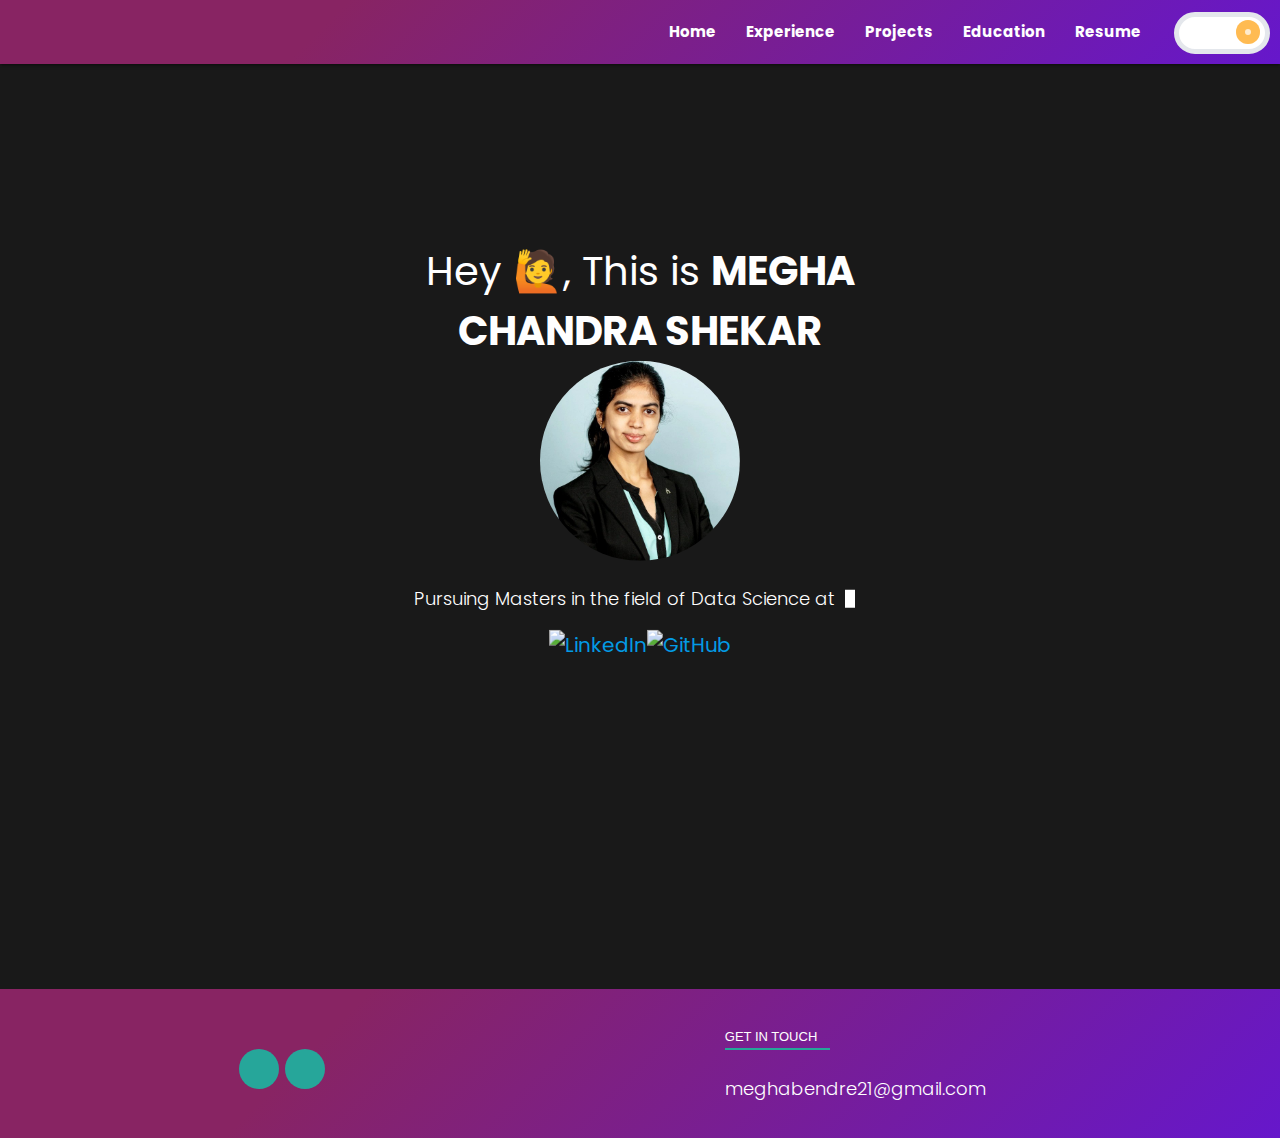
==== index.html @ 1e000dd3 "Update index.html" ====
<!DOCTYPE html>
<html lang="en" data-theme="dark">

<head>
    <title>MEGHA CHANDRA SHEKAR | Home</title>
    <meta charset="UTF-8">
    <meta name="viewport" content="width=device-width, initial-scale=1.0">
    <meta name="keywords"
        content="free portfolio template,portfolio template, portfolio website template, open source, open sourcing, contributing to open source" />
    <meta name="description"
        content="MEGHA CHANDRA SHEKAR  - Portfolio"/>
    <!-- Robot.txt -->
    <meta name="robots" content="index,follow" />
    <meta name="Googlebot" content="index,follow" />
    <meta name="AdsBot-Google" content="index,follow" />

    <meta property="og:site_name" content="https://megha6319.github.io/">
    <meta property="og:title" content="MEGHA C| Home">
    <meta property="og:description"
        content="MEGHA CHANDRA SHEKAR  - Portfolio">
    <meta property="og:type" content="website">
    <meta property="og:url" content="https://megha6319.github.io/">
    <meta name="twitter:card" content="summary">
    <meta name="twitter:site" content="https://megha6319.github.io/">

    <meta name="application-name" content="MEGHA CHANDRA SHEKAR  | Home" />
    <meta name="apple-mobile-web-app-title" content="MEGHA CHANDRA SHEKAR  | Home" />
    <meta name="summary"
        content="An open source project aimed at providing free and beautiful templates to everyone for building their portfolio websites and showcase their work to the world." />
    <!--For Dark/Light mode Toggle-->
    <script src="https://code.iconify.design/1/1.0.4/iconify.min.js"></script>
    <!--Import Google Icon Font-->
    <link href="https://fonts.googleapis.com/icon?family=Material+Icons" rel="stylesheet">
    <link rel="stylesheet" href="https://maxcdn.bootstrapcdn.com/bootstrap/4.5.0/css/bootstrap.min.css" />
    <!--Import materialize.css-->
    <link type="text/css" rel="stylesheet" href="assets/css/materialize.min.css" media="screen,projection" />
    <link href="https://fonts.googleapis.com/css2?family=Poppins:wght@200;300&display=swap" rel="stylesheet">
    <script src='https://kit.fontawesome.com/a076d05399.js'></script>
    <link rel="stylesheet" href="assets/css/style.css">
    <link rel="stylesheet" href="assets/css/home.css">
    <link rel="icon" href="https://encrypted-tbn0.gstatic.com/images?q=tbn:ANd9GcT9H7Ee6fk_NLrh555tBV9l4COmDT1mSV3ULQ&usqp=CAU" type="image/png"> <!--Favicon-->
</head>

<body>

    <!--Dynamic Nav Bar-->

    <!-- button for the top -->
    <!-- <button onclick="topFunction()" id="myBtn" title="Go to top">
        <svg width="1em" height="1em" viewBox="0 0 16 16" class="bi bi-caret-up-fill" fill="currentColor" xmlns="http://www.w3.org/2000/svg">
        <path d="M7.247 4.86l-4.796 5.481c-.566.647-.106 1.659.753 1.659h9.592a1 1 0 0 0 .753-1.659l-4.796-5.48a1 1 0 0 0-1.506 0z"/>
      </svg>
    </button> -->


    <!--Parallax effect-->
    <div class="parallax-container" id="home">
      <div class="parallax">
            <section class="center">
                <div id="particles-js"></div>
            </section>
      </div>
    </div>

    <!--About ME Section-->

    <!-- <div class="section bg-white">
      <section id="about">
            <h1 class="h1 ml-5 mb-5 text-center black-text"> About ME
            <hr class="bg-white">
            </h1>
			<div class="row">
                <div class="col-sm-3 ml-5">
                    <img src="assets/images/profile1.svg" alt="what am I upto" class="img-fluid bg-transparent">
                </div>
                <div class="col-sm-2">
                    <div class="text-center white-text"><i class="fa fa-4x fa-user-friends"></i></div>
                    <h5 class="mt-3 text-center font-weight-bold white-text">Mentoring</h5>
                    <p class="text-center white-text">Lorem ipsum dolor sit amet, consectetur adipiscing elit. Pellentesque et lectus urna. Quisque ligula sapien, mollis non dapibus at, facilisis eget urna. Praesent volutpat condimentum ante vitae convallis. </p>
                </div>
                <div class="col-sm-4">
                    <div class="text-center black-text"><i class="fa fa-4x fa-search"></i></div>
                    <h5 class="mt-3 text-center font-weight-bold black-text">Academic Reasearch</h5>
                    <p class="text-center black-text">Lorem ipsum dolor sit amet, consectetur adipiscing elit. Pellentesque et lectus urna. Quisque ligula sapien, mollis non dapibus at, facilisis eget urna. Praesent volutpat condimentum ante vitae convallis. </p>
                </div>
                <div class="col-sm-4">
                    <div class="text-center black-text"><i class="fa fa-4x fa-laptop"></i></div>
                    <h5 class="mt-3 text-center font-weight-bold black-text">Building Softwares</h5>
                    <p class="text-center black-text">Lorem ipsum dolor sit amet, consectetur adipiscing elit. Pellentesque et lectus urna. Quisque ligula sapien, mollis non dapibus at, facilisis eget urna. Praesent volutpat condimentum ante vitae convallis. </p>
                </div>
                <div class="col-sm-2">
                    <div class="text-center white-text"><i class="fa fa-4x fa-code-branch"></i></div>
                    <h5 class="mt-3 text-center font-weight-bold white-text">Open Source Developer</h5>
                    <p class="text-center white-text"> </p>
                </div>
            </div>
    </section>
    </div> -->
    <div class="text center col-sm-6">Hey 🙋,  This is  <span>MEGHA CHANDRA SHEKAR </span>
        <div class="center">
            <div>
                <img src="assets/images/megha.jpg" alt="" class="rounded-circle" height="200" width="200">
            </div>
                <p>Pursuing Masters in the field of Data Science at  &nbsp;
                <h1 class="animated-text"
                    data-words="RMIT University"></h1>
                </p>
               <div class="social-icons">
    <a href="https://www.linkedin.com/in/meghac-4b297416b/" target="_blank">
        <img src="https://external-content.duckduckgo.com/iu/?u=http%3A%2F%2F1000logos.net%2Fwp-content%2Fuploads%2F2017%2F03%2FColor-of-the-LinkedIn-Logo.jpg&f=1&nofb=1&ipt=87d910146bfaa2b2244db77374cdc8a18d559692707158a3546f0a351073f81a&ipo=images" alt="LinkedIn" style="width: 32px; height: 32px;">
    </a>

    <a href="https://github.com/megha6319" target="_blank">
        <img src="https://external-content.duckduckgo.com/iu/?u=https%3A%2F%2Fwww.kindpng.com%2Fpicc%2Fm%2F128-1280192_github-logo-png-github-png-transparent-png.png&f=1&nofb=1&ipt=a2d94e338d5810def10844dbecbb0186e876a6d26529e7d322704dccebb4da9d&ipo=images" alt="GitHub" style="width: 32px; height: 32px;">
    </a>
</div>


                </div>
            </div>
        </div>
    </div>


    <!-- Dynamic footer section -->
    <script src="https://code.jquery.com/jquery-3.5.1.min.js"
        integrity="sha256-9/aliU8dGd2tb6OSsuzixeV4y/faTqgFtohetphbbj0=" crossorigin="anonymous"></script>

    <!-- Google Analytics -->
    <script async src="https://www.googletagmanager.com/gtag/js?id=UA-167979537-2"></script>
    <!-- Fetching our Google Tag Manager -->

    <!--JavaScript at end of body for optimized loading-->
    <script src="assets/js/main.js"></script>
    <script type="text/javascript" src="assets/js/materialize.min.js"></script>
    <script src='https://cdnjs.cloudflare.com/ajax/libs/particles.js/2.0.0/particles.min.js'></script>
    <script src="assets/js/particle.js"></script>

</body>
</html>
---- assets/css/style.css ----
/*CSS variable declaration for light/dark mode*/
html[data-theme = 'light']
{
	--bg-mybtn: red;
	--bg-nav: #000000;
  --bg-nav-img: #000000;
  --bg: #ffffff;
  --text: #191919;
  --text-color: #6C757D;
}

html[data-theme = 'dark']
{
	--bg-mybtn: rgb(230, 109, 129);
	--bg-nav: #6617cb;
  --bg-nav-img: linear-gradient(315deg, #6617cb 0%, #882463 74%);
  --bg: #191919;
  --text: #ffffff;
  --text-color: #fff;
  --bg-txt-img: linear-gradient(315deg, #d5adc8 0%, #ff8489 74%);
  --txt-fill: transparent;
}

body {
  height: 100vh;
  margin: 0;
  overflow-x: hidden;
  color: var(--text);
  font-family: "Poppins", sans-serif;
  background-color: var(--bg);
}

/* Top button */

/* smooth scrolling to top */
html {
  scroll-behavior: smooth;
}

/*starting part of every page*/

.main-heading{
  font-size: 4em;
  font-weight: bolder;
  background: var(--bg-txt-img);
  -webkit-background-clip: text;
  -webkit-text-fill-color: var(--txt-fill);
  padding-bottom: 0.1em;
}

.pre-heading{
  font-size: 1.1em;
  letter-spacing: 2px;
  line-height: normal;
  color: var(--text-color);
}

/*SCROLL TO TOP BUTTON dark/light mode*/
#myBtn {
	display: none;
	position: fixed;
	bottom: 40px;
	right: 30px;
	z-index: 99;
  background-color:#26a69a;
  height: 50px;
  width: 50px;
  cursor: pointer;
  overflow: hidden;
	opacity: 0.7;
}

.left-arm {
  position: absolute;
  z-index: 1;
  top: 21px;
  left: 8.5px;
  width: 20px;
  display: block;
  transform: rotate(-45deg);
}
.left-arm:after {
  content: "";
  background-color: #fff;
  height: 4px;
  display: block;
  transition: all 0.5s;
  transform-origin: right center;
}

.right-arm {
  position: absolute;
  z-index: 1;
  top: 21px;
  left: 20.5px;
  width: 20px;
  display: block;
  transform: rotate(45deg);
}
.right-arm:after {
  content: "";
  background-color: #fff;
  height: 4px;
  display: block;
  transition: all 0.5s;
  transform-origin: left center;
}

/*for animation*/
.arrow-slide {
  left: 0;
  top: -100%;
  width: 100%;
  height: 100%;
  background: #ffffffd1;
  position: absolute;
  display: block;
  z-index: 0;
}

/*slide animations on hover state*/
#myBtn:hover {
	opacity: 1;
}
#myBtn:hover  .left-arm:after {
  transform: rotate(-13deg);
}
#myBtn:hover  .right-arm:after {
  transform: rotate(13deg);
}
#myBtn:hover  .arrow-slide {
  transition: all .4s ease-in-out;
  transform: translateY(200%);
}

/* NAVBAR*/

.nav-wrapper a:hover,
.sidenav a:hover {
  text-decoration: none;
}

.nav-wrapper{
  margin-left: 10px;
  margin-right: 10px;
}

  /*Navbar dark mode(research page)*/

  .black{
	background-color: var(--bg-nav);
  background-image: var(--bg-nav-img);
  }

.nav-wrapper a {
  font-weight: bold;
}

.sidenav-trigger {
  margin-left: 0px !important;
}

.brand-logo img {
  width: 200px;
}

h1,
p {
  display: inline-block;
  line-height: 1;
  font-family: "Poppins", sans-serif;
  margin: 20px 0;
  font-weight: 300;
  font-size: 18px;
}

/*toggle for light/dark mode*/

.toggle-checkbox {
  position: absolute;
  opacity: 0;
  cursor: pointer;
  height: 0;
  width: 0;
}

.side-toggle{
    height: 2em;
    width: 5em;
}

.toggle-slot {
  position: relative;
  height: 3.5em;
  width: 8em;
  border: 5px solid #e4e7ec;
  border-radius: 10em;
  background-color: white;
  transition: background-color 250ms;
  margin-top: 1em;
  margin-left: 1.5em;
}

.toggle-checkbox:checked ~ .toggle-slot{
  background-color: #374151;
}

.toggle-button {
  transform: translate(11.75em, 1.75em);
  position: absolute;
  height: 2em;
  width: 2em;
  border-radius: 50%;
  background-color: #ffeccf;
  box-shadow: inset 0px 0px 0px 0.75em #ffbb52;
  transition: background-color 250ms, border-color 250ms, transform 500ms cubic-bezier(.26,2,.46,.71);
  margin-top: -1.5em;
  margin-left: -7em;
}

.toggle-checkbox:checked ~ .toggle-slot .toggle-button {
  background-color: #485367;
  box-shadow: inset 0px 0px 0px 0.75em white;
  transform: translate(7.5em, 1.75em);
}

.sun-icon {
  position: absolute;
  height: 2em;
  width: 2em;
  color: #ffbb52;
  margin-top: -1.2em;
  margin-left: -2em;
}

.sun-icon-wrapper {
  position: absolute;
  height: 3em;
  width: 3em;
  opacity: 1;
  transform: translate(2em, 2em) rotate(15deg);
  transform-origin: 50% 50%;
  transition: opacity 150ms, transform 500ms cubic-bezier(.26,2,.46,.71);
}

.toggle-checkbox:checked ~ .toggle-slot .sun-icon-wrapper{
  opacity: 0;
  transform: translate(3em, 2em) rotate(0deg);
}

.moon-icon {
  position: absolute;
  height: 2em;
  width: 2em;
  color: white;
  margin-top: -3.5em;
  margin-left: -6.5em;
}

.moon-icon-wrapper {
  position: absolute;
  height: 3em;
  width: 3em;
  opacity: 0;
  transform: translate(11em, 2em) rotate(0deg);
  transform-origin: 50% 50%;
  transition: opacity 150ms, transform 500ms cubic-bezier(.26,2.5,.46,.71);
}

.toggle-checkbox:checked ~ .toggle-slot .moon-icon-wrapper{
  opacity: 1;
  transform: translate(12em, 2em) rotate(-15deg);
}

/*Transition for Toggle*/

html.transition,
html.transition *,
html.transition *:before,
html.transition *:after {
  transition: all 750ms !important;
  transition-delay: 0 !important;
}

/*Footer*/

.webintern-footer {
  background-color: var(--bg-nav);
  background-image: var(--bg-nav-img);
  padding: 20px;
}
.row{

  clear: both;
  margin: 0 auto;
  padding:0 auto;
  bottom: 0px;
  clear: both !important;

}

.webintern-footer-inner {
  padding-top: 0px;
  padding-bottom: 0px;
}

.webintern-footer-logo {
  display: inline-block;
}

.webintern-footer .webintern-footer-inner .simple-text p {
  color: #fff;
  margin-top: 0px;
  margin-bottom: 0px;
}

.simple-text p {
  font-size: 15px;
  color: #42435d;
  font-family: "Open Sans", sans-serif;
  font-weight: 300;
  line-height: 20px;
  margin-bottom: 0;
}

@media (min-width: 40rem) {
  .simple-text p {
    font-size: 20px;
  }
}

.footer-2 {
  float: right;
  margin-right: 0px;
}
.webintern_footer_title {
  margin-top: 0px;
  margin-bottom: 0px;
}
.webintern_footer_title small {
  font-family: "Work Sans", sans-serif;
  color: #fff;
  font-weight: 500;
  font-size: 10px;
  text-transform: uppercase;
}
.webintern_footer_title:after {
  content: "";
  display: block;
  width: 6rem;
  height: 2px;
  background: #26a69a;
  margin-top: 4px;
}

.contact-form #exampleInputEmail1 {
  background-color: #fff;
  padding: 0.375rem 0.75rem;
  height: 2rem;
  width: 93%;
  font-size: 15px;
  border-radius: 2px;
  margin-bottom: 0px;
}

.form-control:focus {
  box-shadow: none;
  border-bottom: 1px solid #26a69a;
}
.form-group {
  padding-left: 0px;
  padding-right: 0px;
}

.webintern-footer .webintern-footer-inner .simple-text p {
  color: #fff;
  margin-top: 10px;
  margin-bottom: 10px;
  display: block;
}

.simple-text p {
  font-size: 15px;
  color: #42435d;
  font-family: "Open Sans", sans-serif;
  font-weight: 400;
  line-height: 26px;
  margin-bottom: 0;
}

.footer-2 {
  float: right;
  margin-right: 0px;
}
.webintern_footer_title {
  margin-top: 0px;
  margin-bottom: 10px;
}
.webintern_footer_title small {
  font-family: "Work Sans", sans-serif;
  color: #fff;
  font-weight: 100;
  font-size: 13px;
  text-transform: uppercase;
}
.webintern_footer_title:after {
  content: "";
  display: block;
  width: 7rem;
  height: 2px;
  background: #26a69a;
  margin-top: 2px;
}

.contact-form #exampleInputEmail1 {
  background-color: #fff;
  padding: 0.375rem 0.75rem;
  height: 2rem;
  width: 93%;
  font-size: 15px;
  border-radius: 2px;
}
/*.tt-copy {
  font-size: 0px;
  line-height: 0px;
  color: #fff;
  padding: 0px 0;
  font-family: "Open Sans", sans-serif;
}*/

/*Responsive*/

@media (min-width: 40rem) {
  .simple-text p {
    font-size: 15px;
    text-align: center;
  }

  .webintern-footer .webintern-footer-inner .simple-text p {
    width: 220px;
  }
}

.send-btn {
  padding-top: 5px 3px 5px 3px;
  font-size: 10px;
  transition-property: font-size;
  transition: all 0.5s ease;
  outline: none;
}
.send-btn:hover {
  background-color: #0dfde5;
  font-size: 13px;
}

.btn:focus,
.btn:active {
  outline: none !important;
  box-shadow: none;
  background-color: #26a69a;
  color: #fff;
}

.form-group:focus {
  border: 2px solid black;
}

.text-animation {
  animation: text 3s 1;
}

@keyframes text {
  0% {
    letter-spacing: 0px;
  }
  50% {
    letter-spacing: 20px;
  }
  100% {
    letter-spacing: 2px;
  }
}

/*social icons footer*/

:root {
  --link-size: 64px;
  --trans-props: all 0.3s ease;
  --link-size-footer-b: 40px;
  --link-size-footer-s: 30px;
}

.social-icons-footer {
  font-size: 20px;
  align-items: center;
  justify-content: center;
  flex-flow: row wrap;
  display: block;
}

.social-icon-footer {
  display: flex;
  position: relative;
  overflow: hidden;
  width: var(--link-size-footer-s);
  height: var(--link-size-footer-s);
  margin: 3px;
  background-color: #26a69a;
  border-radius: 50%;
  text-decoration: none;
  float: left;
  transition: background-color 0.3s, var(--trans-props);
}

.social-icon-footer:hover{
  background-color: #0dfde5;
  transform: translateY(-4px);
}

.social-icon-footer i {
  margin: auto;
  font-size: 15px;
  color: #fff;
}

.social-icon-footer:hover i {
  color: #000000;
}

/*Responsive*/

@media (min-width: 60rem) {
  .social-icons-footer {
    width: 280px;
    text-align: center;
  }

  .social-icon-footer {
    width: var(--link-size-footer-b);
    height: var(--link-size-footer-b);
  }

  .social-icon-footer i {
    font-size: 20px;
  }
}

/*Animations*/

.social-icon-footer:hover {
  transform: translateY(-4px);
}

.social-icon:hover:after {
  transform: translate(0) scale(1.2);
}
---- assets/css/home.css ----
/*Declaration of CSS variables for light/dark theme*/

html[data-theme="light"] {
  --bg-icon: white;
  --col-icon: #000;
  --shadow-col: rgba(0, 0, 0, 0.18);
}

html[data-theme="dark"] {
  --bg-icon: #191919;
  --col-icon: white;
  --twitter: 0 0 5px #fff, 0 0 10px #fff, 0 0 15px #1da1f2, 0 0 20px #1da1f2, 0 0 25px #1da1f2, 0 0 30px #1da1f2, 0 0 35px #1da1f2;
  --github: 0 0 5px #fff, 0 0 10px #fff, 0 0 15px #434547, 0 0 20px #434547, 0 0 25px #434547, 0 0 30px #434547, 0 0 35px #434547;
  --linkedin: 0 0 5px #fff, 0 0 10px #fff, 0 0 15px #0e76a8, 0 0 20px #0e76a8, 0 0 25px #0e76a8, 0 0 30px #0e76a8, 0 0 35px #0e76a8;
  --kaggle: 0 0 5px #fff, 0 0 10px #fff, 0 0 15px #41aff3, 0 0 20px #41aff3, 0 0 25px #41aff3, 0 0 30px #41aff3, 0 0 35px #41aff3;
  --dribble: 0 0 5px #fff, 0 0 10px #fff, 0 0 15px #ea4c89, 0 0 20px #ea4c89, 0 0 25px #ea4c89, 0 0 30px #ea4c89, 0 0 35px #ea4c89;
  --medium: 0 0 5px #fff, 0 0 10px #fff, 0 0 15px #00ab6c, 0 0 20px #00ab6c, 0 0 25px #00ab6c, 0 0 30px #00ab6c, 0 0 35px #00ab6c;
  --shadow-col: #15f4ee;
}

/* Particle effect*/

#home,
#particles-js {
  position: relative;
  height: 100vh;
  width: 100%;
}
.section {
  background-color: rgb(63, 25, 170);
  justify-content: center;
  align-items: center;
}

.text span {
  font-weight: bold;
}

.text {
  font-size: 40px;
  top: 50%;
  left: 50%;
  transform: translate(-50%, -50%);
  position: absolute;
}

.animated-text span {
  display: none;
  line-height: 1;
}
.animated-text span.active {
  display: inline-block;
}
.animated-text:after {
  content: ".";
  display: inline-block;
  width: 10px;
  text-indent: 0;
  /* overflow: hidden; */
  background:var(--col-icon);
  animation: blink 0.3s infinite alternate;
}
@keyframes blink {
  from {
    opacity: 0;
  }
  to {
    opacity: 1;
  }
}

/*Social icons*/

:root {
  --link-size: 64px;
  --trans-props: all 0.3s ease;
  --link-size-footer-b: 40px;
  --link-size-footer-s: 30px;
}

.social-icons {
  display: flex;
  font-size: 20px;
  align-items: center;
  justify-content: center;
  flex-flow: row wrap;
}

.social-icon {
  display: flex;
  position: relative;
  overflow: hidden;
  width: var(--link-size);
  height: var(--link-size);
  margin: 8px;
  background-color: var(--bg-icon);
  border-radius: 50%;
  box-shadow: 2px 5px 5px var(--shadow-col);
  text-decoration: none;
  transition: var(--trans-props);
}
.social-icon i {
  margin: auto;
  font-size: 24px;
  color: var(--col-icon);
  z-index: 1;
  transition: var(--trans-props);
}

.social-icon:after {
  content: "";
  width: var(--link-size);
  height: var(--link-size);
  position: absolute;
  transform: translate(0, var(--link-size));
  border-radius: 50%;
  transition: var(--trans-props);
}

.social-icon.twitter:after {
  background-color: #1da1f2;
  box-shadow: var(--twitter);
}

.social-icon.github:after {
  background-color: #24292e;
  box-shadow: var(--github);
}

.social-icon.linkedin:after {
  background-color: #0e76a8;
  box-shadow: var(--linkedin);
}

.social-icon.kaggle:after {
  background-color: #41aff3;
  box-shadow: var(--kaggle);
}

.social-icon.dribbble:after {
  background-color: #ea4c89;
  box-shadow: var(--kaggle);
}

.social-icon.medium:after {
  background-color: #00ab6c;
  box-shadow: var(--medium);
}

/*** Social Icon Animations ***/

.social-icon:hover {
  transform: translateY(-4px);
  box-shadow: 0px 4px 12px rgba(0, 0, 0, 0.16);
}

.social-icon:hover i {
  color: #fff;
}

.social-icon:hover:after {
  transform: translate(0) scale(1.2);
}

a:hover {
  color: transparent;
}

/* Responsive */
@media only screen and (max-width: 450px) {
  .text {
    margin-top: 5rem;
  }
}
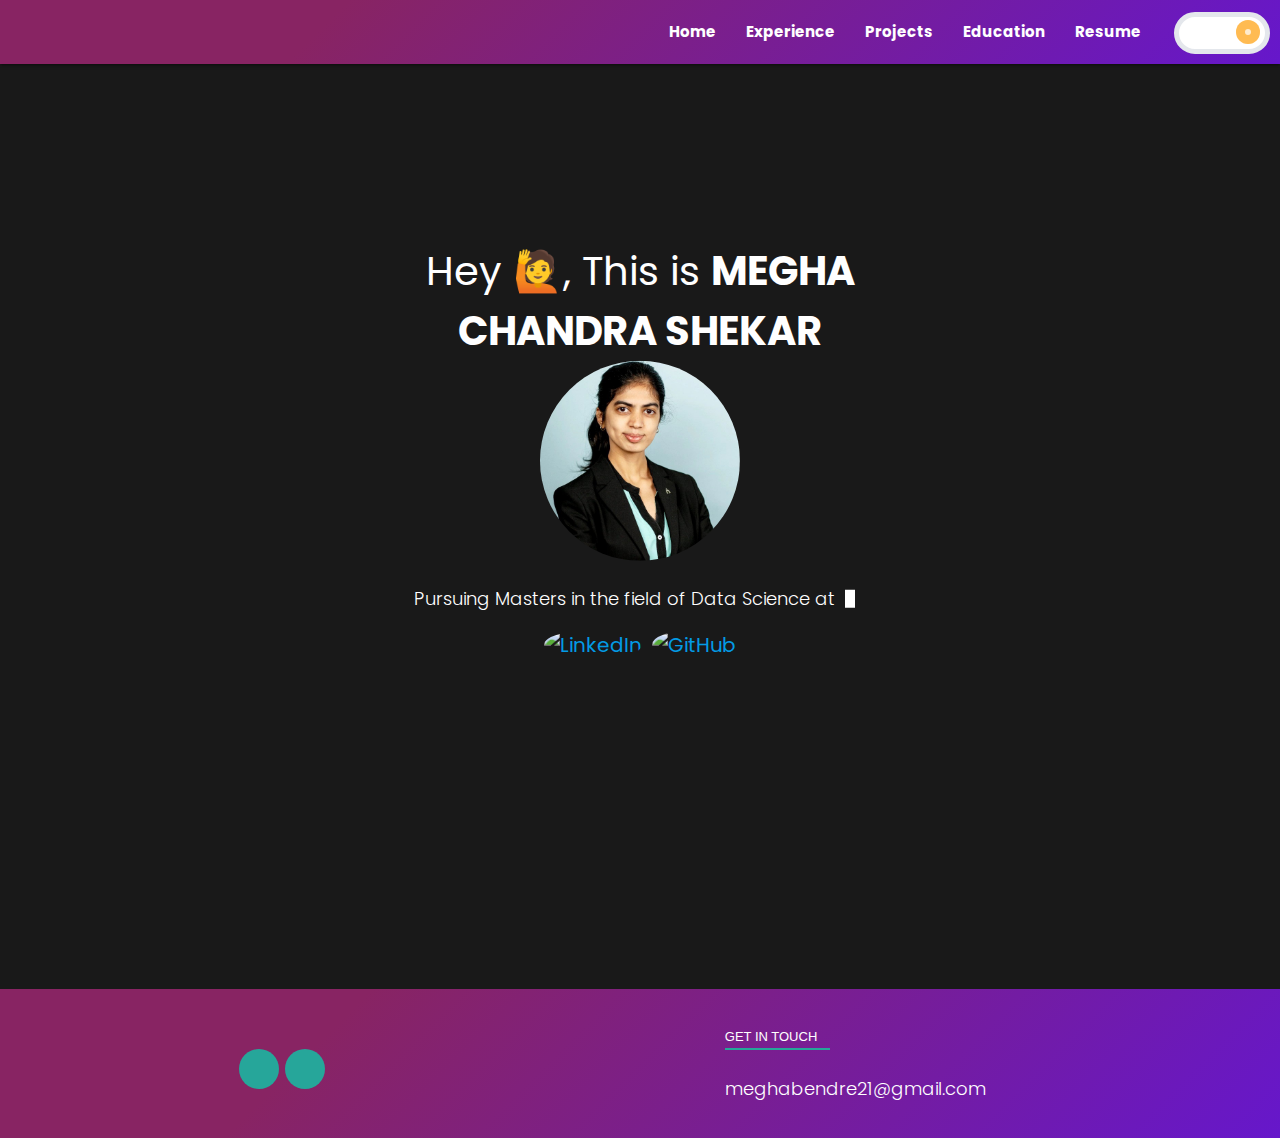
==== commit 74675a8a: "Update index.html" ====
--- a/index.html
+++ b/index.html
@@ -105,13 +105,14 @@
                 <h1 class="animated-text"
                     data-words="RMIT University"></h1>
                 </p>
-               <div class="social-icons">
+        
+<div class="social-icons">
     <a href="https://www.linkedin.com/in/meghac-4b297416b/" target="_blank">
-        <img src="https://external-content.duckduckgo.com/iu/?u=http%3A%2F%2F1000logos.net%2Fwp-content%2Fuploads%2F2017%2F03%2FColor-of-the-LinkedIn-Logo.jpg&f=1&nofb=1&ipt=87d910146bfaa2b2244db77374cdc8a18d559692707158a3546f0a351073f81a&ipo=images" alt="LinkedIn" style="width: 32px; height: 32px;">
+        <img src="https://external-content.duckduckgo.com/iu/?u=http%3A%2F%2F1000logos.net%2Fwp-content%2Fuploads%2F2017%2F03%2FColor-of-the-LinkedIn-Logo.jpg&f=1&nofb=1&ipt=87d910146bfaa2b2244db77374cdc8a18d559692707158a3546f0a351073f81a&ipo=images" alt="LinkedIn" style="width: 35px; height: 32px; border-radius: 50%; margin-right: 10px;">
     </a>
 
     <a href="https://github.com/megha6319" target="_blank">
-        <img src="https://external-content.duckduckgo.com/iu/?u=https%3A%2F%2Fwww.kindpng.com%2Fpicc%2Fm%2F128-1280192_github-logo-png-github-png-transparent-png.png&f=1&nofb=1&ipt=a2d94e338d5810def10844dbecbb0186e876a6d26529e7d322704dccebb4da9d&ipo=images" alt="GitHub" style="width: 32px; height: 32px;">
+        <img src="https://external-content.duckduckgo.com/iu/?u=https%3A%2F%2Fwww.kindpng.com%2Fpicc%2Fm%2F128-1280192_github-logo-png-github-png-transparent-png.png&f=1&nofb=1&ipt=a2d94e338d5810def10844dbecbb0186e876a6d26529e7d322704dccebb4da9d&ipo=images" alt="GitHub" style="width: 35px; height: 35px; border-radius: 50%;">
     </a>
 </div>
 
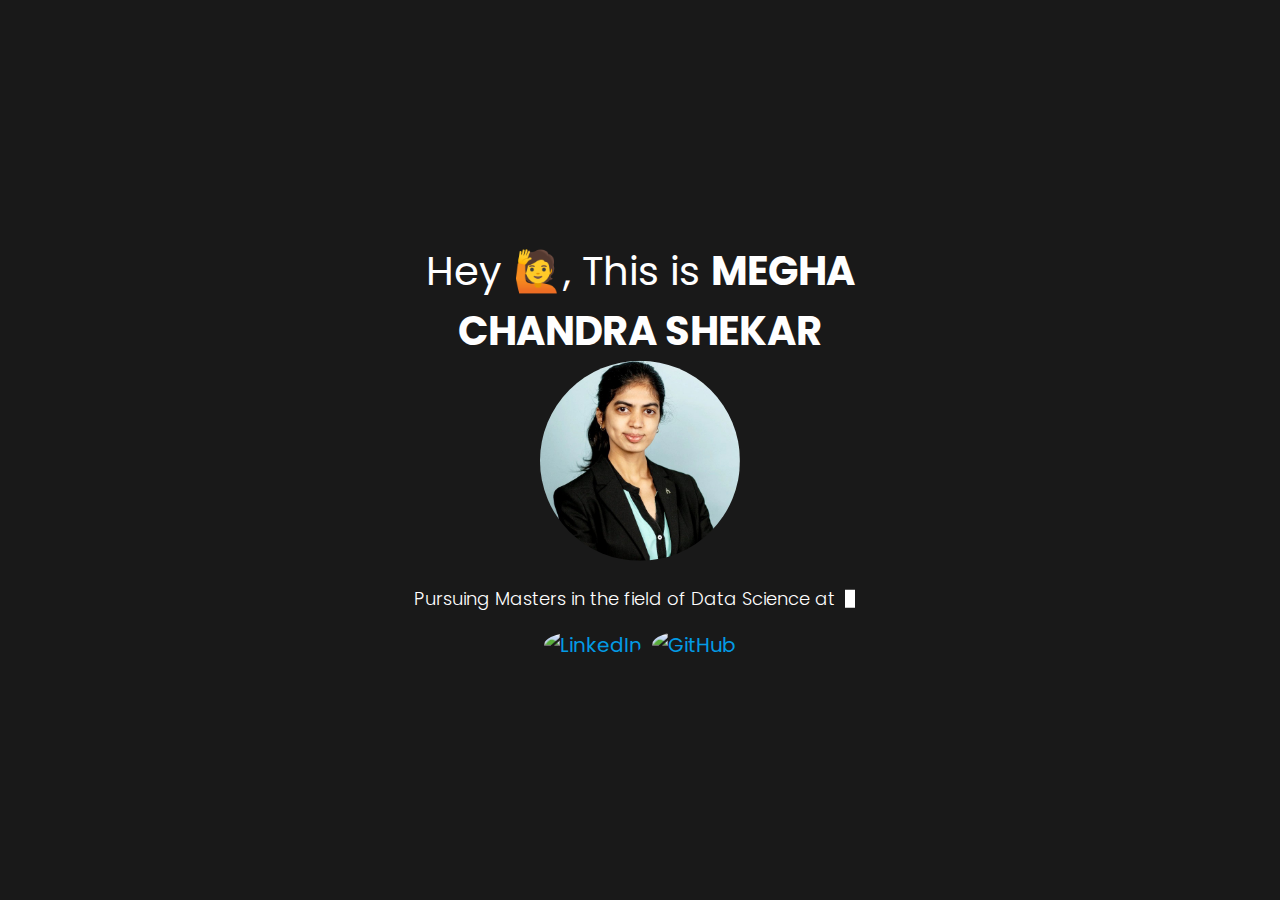
==== commit 986e4f6a: "Update index.html" ====
--- a/index.html
+++ b/index.html
@@ -112,7 +112,7 @@
     </a>
 
     <a href="https://github.com/megha6319" target="_blank">
-        <img src="https://external-content.duckduckgo.com/iu/?u=https%3A%2F%2Fwww.kindpng.com%2Fpicc%2Fm%2F128-1280192_github-logo-png-github-png-transparent-png.png&f=1&nofb=1&ipt=a2d94e338d5810def10844dbecbb0186e876a6d26529e7d322704dccebb4da9d&ipo=images" alt="GitHub" style="width: 35px; height: 35px; border-radius: 50%;">
+        <img src="https://external-content.duckduckgo.com/iu/?u=https%3A%2F%2Fwww.kindpng.com%2Fpicc%2Fm%2F128-1280192_github-logo-png-github-png-transparent-png.png&f=1&nofb=1&ipt=a2d94e338d5810def10844dbecbb0186e876a6d26529e7d322704dccebb4da9d&ipo=images" alt="GitHub" style="width: 35px; height: 32px; border-radius: 50%;">
     </a>
 </div>
 
@@ -123,19 +123,5 @@
     </div>
 
 
-    <!-- Dynamic footer section -->
-    <script src="https://code.jquery.com/jquery-3.5.1.min.js"
-        integrity="sha256-9/aliU8dGd2tb6OSsuzixeV4y/faTqgFtohetphbbj0=" crossorigin="anonymous"></script>
-
-    <!-- Google Analytics -->
-    <script async src="https://www.googletagmanager.com/gtag/js?id=UA-167979537-2"></script>
-    <!-- Fetching our Google Tag Manager -->
-
-    <!--JavaScript at end of body for optimized loading-->
-    <script src="assets/js/main.js"></script>
-    <script type="text/javascript" src="assets/js/materialize.min.js"></script>
-    <script src='https://cdnjs.cloudflare.com/ajax/libs/particles.js/2.0.0/particles.min.js'></script>
-    <script src="assets/js/particle.js"></script>
-
 </body>
 </html>
--- a/assets/css/style.css
+++ b/assets/css/style.css
@@ -287,7 +287,7 @@
 .webintern-footer {
   background-color: var(--bg-nav);
   background-image: var(--bg-nav-img);
-  padding: 20px;
+  padding: 10px;
 }
 .row{
 
--- a/assets/css/home.css
+++ b/assets/css/home.css
@@ -25,6 +25,7 @@
   position: relative;
   height: 100vh;
   width: 100%;
+  overflow-y: hidden; 
 }
 .section {
   background-color: rgb(63, 25, 170);
@@ -72,10 +73,10 @@
 /*Social icons*/
 
 :root {
-  --link-size: 64px;
+  --link-size: 60px;
   --trans-props: all 0.3s ease;
-  --link-size-footer-b: 40px;
-  --link-size-footer-s: 30px;
+  --link-size-footer-b: 20px;
+  --link-size-footer-s: 10px;
 }
 
 .social-icons {
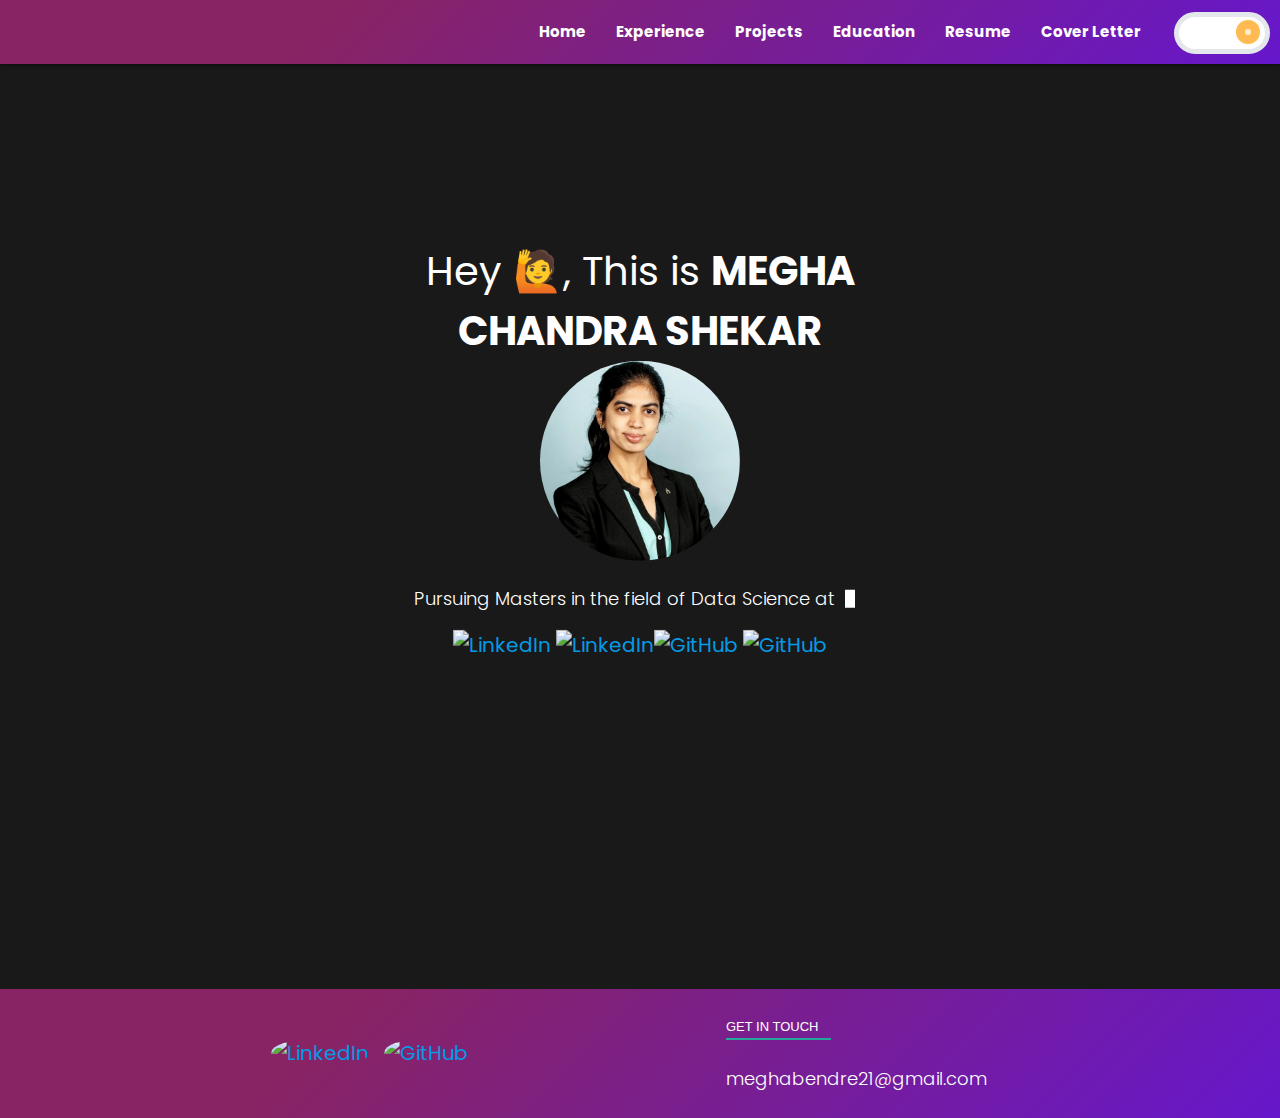
==== commit 531ace66: "Update index.html" ====
--- a/index.html
+++ b/index.html
@@ -1,6 +1,5 @@
 <!DOCTYPE html>
 <html lang="en" data-theme="dark">
-
 <head>
     <title>MEGHA CHANDRA SHEKAR | Home</title>
     <meta charset="UTF-8">
@@ -13,7 +12,6 @@
     <meta name="robots" content="index,follow" />
     <meta name="Googlebot" content="index,follow" />
     <meta name="AdsBot-Google" content="index,follow" />
-
     <meta property="og:site_name" content="https://megha6319.github.io/">
     <meta property="og:title" content="MEGHA C| Home">
     <meta property="og:description"
@@ -22,7 +20,6 @@
     <meta property="og:url" content="https://megha6319.github.io/">
     <meta name="twitter:card" content="summary">
     <meta name="twitter:site" content="https://megha6319.github.io/">
-
     <meta name="application-name" content="MEGHA CHANDRA SHEKAR  | Home" />
     <meta name="apple-mobile-web-app-title" content="MEGHA CHANDRA SHEKAR  | Home" />
     <meta name="summary"
@@ -40,19 +37,14 @@
     <link rel="stylesheet" href="assets/css/home.css">
     <link rel="icon" href="https://encrypted-tbn0.gstatic.com/images?q=tbn:ANd9GcT9H7Ee6fk_NLrh555tBV9l4COmDT1mSV3ULQ&usqp=CAU" type="image/png"> <!--Favicon-->
 </head>
-
 <body>
-
     <!--Dynamic Nav Bar-->
-
     <!-- button for the top -->
     <!-- <button onclick="topFunction()" id="myBtn" title="Go to top">
         <svg width="1em" height="1em" viewBox="0 0 16 16" class="bi bi-caret-up-fill" fill="currentColor" xmlns="http://www.w3.org/2000/svg">
         <path d="M7.247 4.86l-4.796 5.481c-.566.647-.106 1.659.753 1.659h9.592a1 1 0 0 0 .753-1.659l-4.796-5.48a1 1 0 0 0-1.506 0z"/>
       </svg>
     </button> -->
-
-
     <!--Parallax effect-->
     <div class="parallax-container" id="home">
       <div class="parallax">
@@ -61,9 +53,7 @@
             </section>
       </div>
     </div>
-
     <!--About ME Section-->
-
     <!-- <div class="section bg-white">
       <section id="about">
             <h1 class="h1 ml-5 mb-5 text-center black-text"> About ME
@@ -105,23 +95,32 @@
                 <h1 class="animated-text"
                     data-words="RMIT University"></h1>
                 </p>
-        
-<div class="social-icons">
+               <div class="social-icons">
     <a href="https://www.linkedin.com/in/meghac-4b297416b/" target="_blank">
-        <img src="https://external-content.duckduckgo.com/iu/?u=http%3A%2F%2F1000logos.net%2Fwp-content%2Fuploads%2F2017%2F03%2FColor-of-the-LinkedIn-Logo.jpg&f=1&nofb=1&ipt=87d910146bfaa2b2244db77374cdc8a18d559692707158a3546f0a351073f81a&ipo=images" alt="LinkedIn" style="width: 35px; height: 32px; border-radius: 50%; margin-right: 10px;">
+        <img src="https://external-content.duckduckgo.com/iu/?u=http%3A%2F%2F1000logos.net%2Fwp-content%2Fuploads%2F2017%2F03%2FColor-of-the-LinkedIn-Logo.jpg&f=1&nofb=1&ipt=87d910146bfaa2b2244db77374cdc8a18d559692707158a3546f0a351073f81a&ipo=images" alt="LinkedIn" style="width: 32px; height: 32px;">
+        <img src="https://external-content.duckduckgo.com/iu/?u=http%3A%2F%2F1000logos.net%2Fwp-content%2Fuploads%2F2017%2F03%2FColor-of-the-LinkedIn-Logo.jpg&f=1&nofb=1&ipt=87d910146bfaa2b2244db77374cdc8a18d559692707158a3546f0a351073f81a&ipo=images" alt="LinkedIn" style="width: 35px; height: 32px;">
     </a>
 
     <a href="https://github.com/megha6319" target="_blank">
-        <img src="https://external-content.duckduckgo.com/iu/?u=https%3A%2F%2Fwww.kindpng.com%2Fpicc%2Fm%2F128-1280192_github-logo-png-github-png-transparent-png.png&f=1&nofb=1&ipt=a2d94e338d5810def10844dbecbb0186e876a6d26529e7d322704dccebb4da9d&ipo=images" alt="GitHub" style="width: 35px; height: 32px; border-radius: 50%;">
+        <img src="https://external-content.duckduckgo.com/iu/?u=https%3A%2F%2Fwww.kindpng.com%2Fpicc%2Fm%2F128-1280192_github-logo-png-github-png-transparent-png.png&f=1&nofb=1&ipt=a2d94e338d5810def10844dbecbb0186e876a6d26529e7d322704dccebb4da9d&ipo=images" alt="GitHub" style="width: 32px; height: 32px;">
+        <img src="https://external-content.duckduckgo.com/iu/?u=https%3A%2F%2Fwww.kindpng.com%2Fpicc%2Fm%2F128-1280192_github-logo-png-github-png-transparent-png.png&f=1&nofb=1&ipt=a2d94e338d5810def10844dbecbb0186e876a6d26529e7d322704dccebb4da9d&ipo=images" alt="GitHub" style="width: 35px; height: 35px;">
     </a>
 </div>
-
 
                 </div>
             </div>
         </div>
     </div>
-
-
+    <!-- Dynamic footer section -->
+    <script src="https://code.jquery.com/jquery-3.5.1.min.js"
+        integrity="sha256-9/aliU8dGd2tb6OSsuzixeV4y/faTqgFtohetphbbj0=" crossorigin="anonymous"></script>
+    <!-- Google Analytics -->
+    <script async src="https://www.googletagmanager.com/gtag/js?id=UA-167979537-2"></script>
+    <!-- Fetching our Google Tag Manager -->
+    <!--JavaScript at end of body for optimized loading-->
+    <script src="assets/js/main.js"></script>
+    <script type="text/javascript" src="assets/js/materialize.min.js"></script>
+    <script src='https://cdnjs.cloudflare.com/ajax/libs/particles.js/2.0.0/particles.min.js'></script>
+    <script src="assets/js/particle.js"></script>
 </body>
 </html>
--- a/assets/css/style.css
+++ b/assets/css/style.css
@@ -8,7 +8,6 @@
   --text: #191919;
   --text-color: #6C757D;
 }
-
 html[data-theme = 'dark']
 {
 	--bg-mybtn: rgb(230, 109, 129);
@@ -20,7 +19,6 @@
   --bg-txt-img: linear-gradient(315deg, #d5adc8 0%, #ff8489 74%);
   --txt-fill: transparent;
 }
-
 body {
   height: 100vh;
   margin: 0;
@@ -29,16 +27,12 @@
   font-family: "Poppins", sans-serif;
   background-color: var(--bg);
 }
-
 /* Top button */
-
 /* smooth scrolling to top */
 html {
   scroll-behavior: smooth;
 }
-
 /*starting part of every page*/
-
 .main-heading{
   font-size: 4em;
   font-weight: bolder;
@@ -47,14 +41,12 @@
   -webkit-text-fill-color: var(--txt-fill);
   padding-bottom: 0.1em;
 }
-
 .pre-heading{
   font-size: 1.1em;
   letter-spacing: 2px;
   line-height: normal;
   color: var(--text-color);
 }
-
 /*SCROLL TO TOP BUTTON dark/light mode*/
 #myBtn {
 	display: none;
@@ -69,7 +61,6 @@
   overflow: hidden;
 	opacity: 0.7;
 }
-
 .left-arm {
   position: absolute;
   z-index: 1;
@@ -87,7 +78,6 @@
   transition: all 0.5s;
   transform-origin: right center;
 }
-
 .right-arm {
   position: absolute;
   z-index: 1;
@@ -105,7 +95,6 @@
   transition: all 0.5s;
   transform-origin: left center;
 }
-
 /*for animation*/
 .arrow-slide {
   left: 0;
@@ -117,7 +106,6 @@
   display: block;
   z-index: 0;
 }
-
 /*slide animations on hover state*/
 #myBtn:hover {
 	opacity: 1;
@@ -132,38 +120,29 @@
   transition: all .4s ease-in-out;
   transform: translateY(200%);
 }
-
 /* NAVBAR*/
-
 .nav-wrapper a:hover,
 .sidenav a:hover {
   text-decoration: none;
 }
-
 .nav-wrapper{
   margin-left: 10px;
   margin-right: 10px;
 }
-
   /*Navbar dark mode(research page)*/
-
   .black{
 	background-color: var(--bg-nav);
   background-image: var(--bg-nav-img);
   }
-
 .nav-wrapper a {
   font-weight: bold;
 }
-
 .sidenav-trigger {
   margin-left: 0px !important;
 }
-
 .brand-logo img {
   width: 200px;
 }
-
 h1,
 p {
   display: inline-block;
@@ -173,9 +152,7 @@
   font-weight: 300;
   font-size: 18px;
 }
-
 /*toggle for light/dark mode*/
-
 .toggle-checkbox {
   position: absolute;
   opacity: 0;
@@ -183,12 +160,10 @@
   height: 0;
   width: 0;
 }
-
 .side-toggle{
     height: 2em;
     width: 5em;
 }
-
 .toggle-slot {
   position: relative;
   height: 3.5em;
@@ -200,11 +175,9 @@
   margin-top: 1em;
   margin-left: 1.5em;
 }
-
 .toggle-checkbox:checked ~ .toggle-slot{
   background-color: #374151;
 }
-
 .toggle-button {
   transform: translate(11.75em, 1.75em);
   position: absolute;
@@ -217,13 +190,11 @@
   margin-top: -1.5em;
   margin-left: -7em;
 }
-
 .toggle-checkbox:checked ~ .toggle-slot .toggle-button {
   background-color: #485367;
   box-shadow: inset 0px 0px 0px 0.75em white;
   transform: translate(7.5em, 1.75em);
 }
-
 .sun-icon {
   position: absolute;
   height: 2em;
@@ -232,7 +203,6 @@
   margin-top: -1.2em;
   margin-left: -2em;
 }
-
 .sun-icon-wrapper {
   position: absolute;
   height: 3em;
@@ -242,12 +212,10 @@
   transform-origin: 50% 50%;
   transition: opacity 150ms, transform 500ms cubic-bezier(.26,2,.46,.71);
 }
-
 .toggle-checkbox:checked ~ .toggle-slot .sun-icon-wrapper{
   opacity: 0;
   transform: translate(3em, 2em) rotate(0deg);
 }
-
 .moon-icon {
   position: absolute;
   height: 2em;
@@ -256,7 +224,6 @@
   margin-top: -3.5em;
   margin-left: -6.5em;
 }
-
 .moon-icon-wrapper {
   position: absolute;
   height: 3em;
@@ -266,14 +233,11 @@
   transform-origin: 50% 50%;
   transition: opacity 150ms, transform 500ms cubic-bezier(.26,2.5,.46,.71);
 }
-
 .toggle-checkbox:checked ~ .toggle-slot .moon-icon-wrapper{
   opacity: 1;
   transform: translate(12em, 2em) rotate(-15deg);
 }
-
 /*Transition for Toggle*/
-
 html.transition,
 html.transition *,
 html.transition *:before,
@@ -281,12 +245,11 @@
   transition: all 750ms !important;
   transition-delay: 0 !important;
 }
-
 /*Footer*/
-
 .webintern-footer {
   background-color: var(--bg-nav);
   background-image: var(--bg-nav-img);
+  padding: 20px;
   padding: 10px;
 }
 .row{
@@ -296,24 +259,19 @@
   padding:0 auto;
   bottom: 0px;
   clear: both !important;
-
-}
-
+}
 .webintern-footer-inner {
   padding-top: 0px;
   padding-bottom: 0px;
 }
-
 .webintern-footer-logo {
   display: inline-block;
 }
-
 .webintern-footer .webintern-footer-inner .simple-text p {
   color: #fff;
   margin-top: 0px;
   margin-bottom: 0px;
 }
-
 .simple-text p {
   font-size: 15px;
   color: #42435d;
@@ -322,13 +280,11 @@
   line-height: 20px;
   margin-bottom: 0;
 }
-
 @media (min-width: 40rem) {
   .simple-text p {
     font-size: 20px;
   }
 }
-
 .footer-2 {
   float: right;
   margin-right: 0px;
@@ -352,7 +308,6 @@
   background: #26a69a;
   margin-top: 4px;
 }
-
 .contact-form #exampleInputEmail1 {
   background-color: #fff;
   padding: 0.375rem 0.75rem;
@@ -362,7 +317,6 @@
   border-radius: 2px;
   margin-bottom: 0px;
 }
-
 .form-control:focus {
   box-shadow: none;
   border-bottom: 1px solid #26a69a;
@@ -371,14 +325,12 @@
   padding-left: 0px;
   padding-right: 0px;
 }
-
 .webintern-footer .webintern-footer-inner .simple-text p {
   color: #fff;
   margin-top: 10px;
   margin-bottom: 10px;
   display: block;
 }
-
 .simple-text p {
   font-size: 15px;
   color: #42435d;
@@ -387,7 +339,6 @@
   line-height: 26px;
   margin-bottom: 0;
 }
-
 .footer-2 {
   float: right;
   margin-right: 0px;
@@ -411,7 +362,6 @@
   background: #26a69a;
   margin-top: 2px;
 }
-
 .contact-form #exampleInputEmail1 {
   background-color: #fff;
   padding: 0.375rem 0.75rem;
@@ -427,20 +377,16 @@
   padding: 0px 0;
   font-family: "Open Sans", sans-serif;
 }*/
-
 /*Responsive*/
-
 @media (min-width: 40rem) {
   .simple-text p {
     font-size: 15px;
     text-align: center;
   }
-
   .webintern-footer .webintern-footer-inner .simple-text p {
     width: 220px;
   }
 }
-
 .send-btn {
   padding-top: 5px 3px 5px 3px;
   font-size: 10px;
@@ -452,7 +398,6 @@
   background-color: #0dfde5;
   font-size: 13px;
 }
-
 .btn:focus,
 .btn:active {
   outline: none !important;
@@ -460,15 +405,12 @@
   background-color: #26a69a;
   color: #fff;
 }
-
 .form-group:focus {
   border: 2px solid black;
 }
-
 .text-animation {
   animation: text 3s 1;
 }
-
 @keyframes text {
   0% {
     letter-spacing: 0px;
@@ -480,16 +422,13 @@
     letter-spacing: 2px;
   }
 }
-
 /*social icons footer*/
-
 :root {
   --link-size: 64px;
   --trans-props: all 0.3s ease;
   --link-size-footer-b: 40px;
   --link-size-footer-s: 30px;
 }
-
 .social-icons-footer {
   font-size: 20px;
   align-items: center;
@@ -497,7 +436,6 @@
   flex-flow: row wrap;
   display: block;
 }
-
 .social-icon-footer {
   display: flex;
   position: relative;
@@ -511,46 +449,36 @@
   float: left;
   transition: background-color 0.3s, var(--trans-props);
 }
-
 .social-icon-footer:hover{
   background-color: #0dfde5;
   transform: translateY(-4px);
 }
-
 .social-icon-footer i {
   margin: auto;
   font-size: 15px;
   color: #fff;
 }
-
 .social-icon-footer:hover i {
   color: #000000;
 }
-
 /*Responsive*/
-
 @media (min-width: 60rem) {
   .social-icons-footer {
     width: 280px;
     text-align: center;
   }
-
   .social-icon-footer {
     width: var(--link-size-footer-b);
     height: var(--link-size-footer-b);
   }
-
   .social-icon-footer i {
     font-size: 20px;
   }
 }
-
 /*Animations*/
-
 .social-icon-footer:hover {
   transform: translateY(-4px);
 }
-
 .social-icon:hover:after {
   transform: translate(0) scale(1.2);
 }
--- a/assets/css/home.css
+++ b/assets/css/home.css
@@ -25,7 +25,6 @@
   position: relative;
   height: 100vh;
   width: 100%;
-  overflow-y: hidden; 
 }
 .section {
   background-color: rgb(63, 25, 170);
@@ -73,10 +72,10 @@
 /*Social icons*/
 
 :root {
-  --link-size: 60px;
+  --link-size: 64px;
   --trans-props: all 0.3s ease;
-  --link-size-footer-b: 20px;
-  --link-size-footer-s: 10px;
+  --link-size-footer-b: 40px;
+  --link-size-footer-s: 30px;
 }
 
 .social-icons {
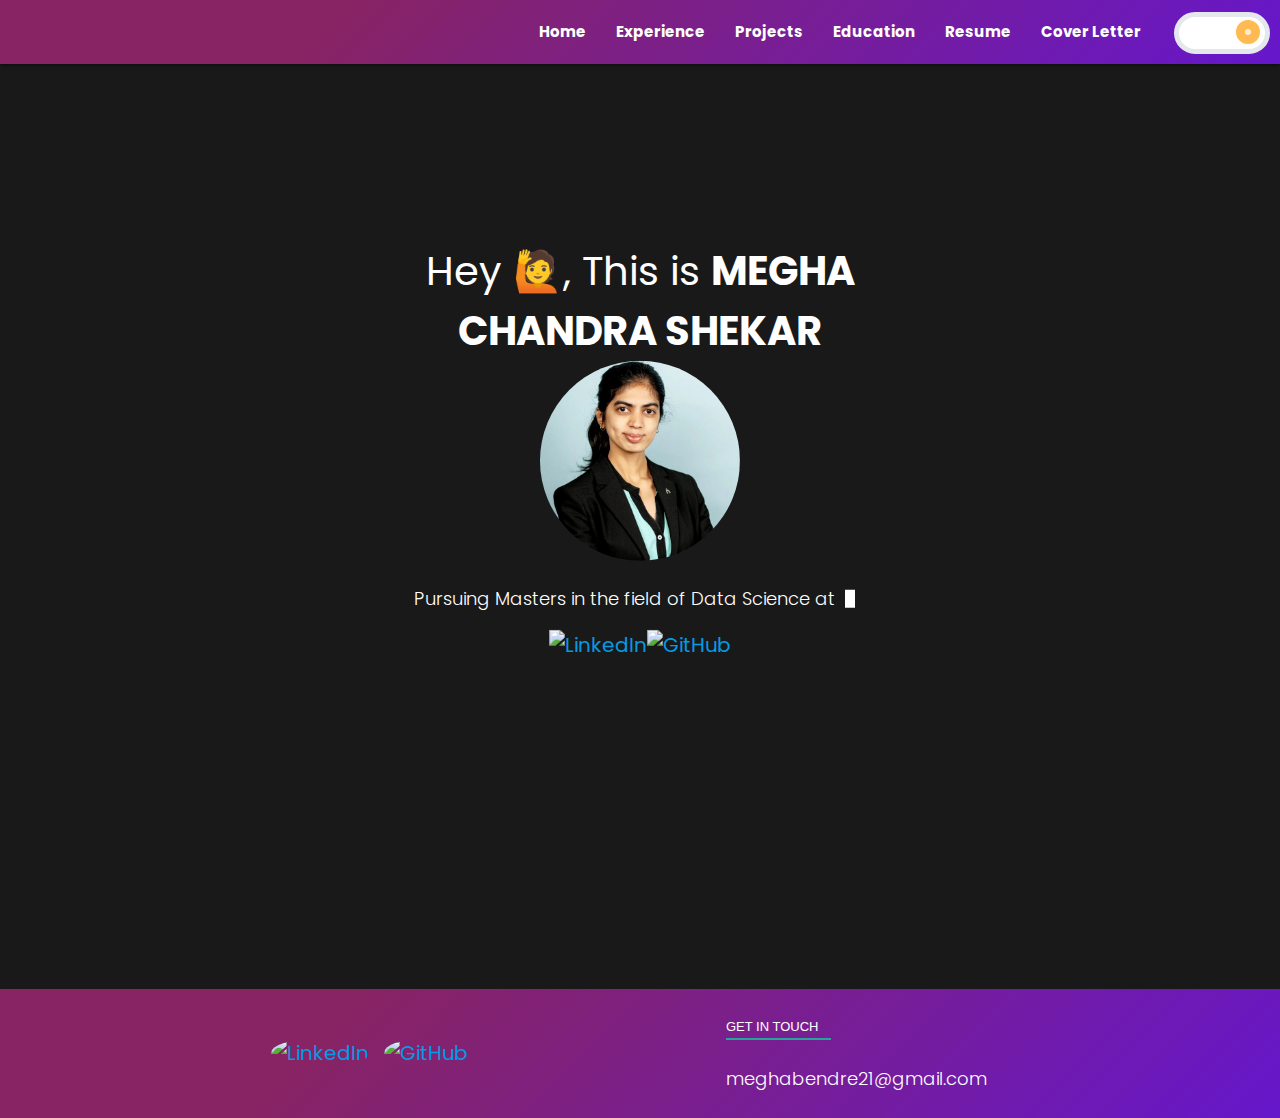
==== commit da6b34af: "Update index.html" ====
--- a/index.html
+++ b/index.html
@@ -98,12 +98,11 @@
                <div class="social-icons">
     <a href="https://www.linkedin.com/in/meghac-4b297416b/" target="_blank">
         <img src="https://external-content.duckduckgo.com/iu/?u=http%3A%2F%2F1000logos.net%2Fwp-content%2Fuploads%2F2017%2F03%2FColor-of-the-LinkedIn-Logo.jpg&f=1&nofb=1&ipt=87d910146bfaa2b2244db77374cdc8a18d559692707158a3546f0a351073f81a&ipo=images" alt="LinkedIn" style="width: 32px; height: 32px;">
-        <img src="https://external-content.duckduckgo.com/iu/?u=http%3A%2F%2F1000logos.net%2Fwp-content%2Fuploads%2F2017%2F03%2FColor-of-the-LinkedIn-Logo.jpg&f=1&nofb=1&ipt=87d910146bfaa2b2244db77374cdc8a18d559692707158a3546f0a351073f81a&ipo=images" alt="LinkedIn" style="width: 35px; height: 32px;">
+
     </a>
 
     <a href="https://github.com/megha6319" target="_blank">
         <img src="https://external-content.duckduckgo.com/iu/?u=https%3A%2F%2Fwww.kindpng.com%2Fpicc%2Fm%2F128-1280192_github-logo-png-github-png-transparent-png.png&f=1&nofb=1&ipt=a2d94e338d5810def10844dbecbb0186e876a6d26529e7d322704dccebb4da9d&ipo=images" alt="GitHub" style="width: 32px; height: 32px;">
-        <img src="https://external-content.duckduckgo.com/iu/?u=https%3A%2F%2Fwww.kindpng.com%2Fpicc%2Fm%2F128-1280192_github-logo-png-github-png-transparent-png.png&f=1&nofb=1&ipt=a2d94e338d5810def10844dbecbb0186e876a6d26529e7d322704dccebb4da9d&ipo=images" alt="GitHub" style="width: 35px; height: 35px;">
     </a>
 </div>
 
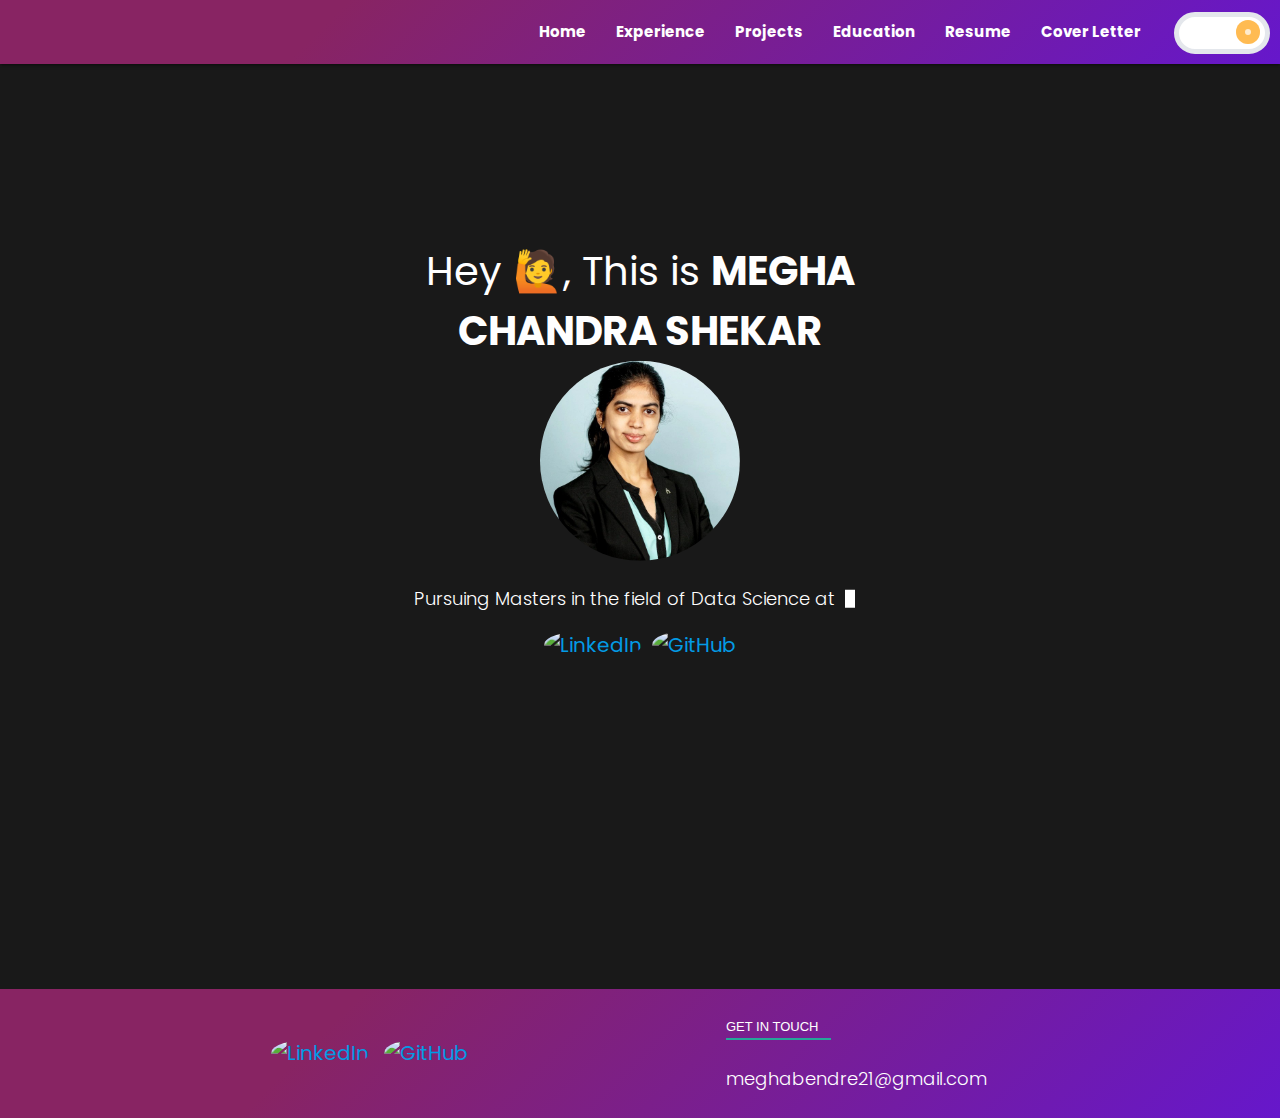
==== commit d2c6a20b: "Update index.html" ====
--- a/index.html
+++ b/index.html
@@ -95,16 +95,17 @@
                 <h1 class="animated-text"
                     data-words="RMIT University"></h1>
                 </p>
-               <div class="social-icons">
+          
+<div class="social-icons">
     <a href="https://www.linkedin.com/in/meghac-4b297416b/" target="_blank">
-        <img src="https://external-content.duckduckgo.com/iu/?u=http%3A%2F%2F1000logos.net%2Fwp-content%2Fuploads%2F2017%2F03%2FColor-of-the-LinkedIn-Logo.jpg&f=1&nofb=1&ipt=87d910146bfaa2b2244db77374cdc8a18d559692707158a3546f0a351073f81a&ipo=images" alt="LinkedIn" style="width: 32px; height: 32px;">
-
+        <img src="https://external-content.duckduckgo.com/iu/?u=http%3A%2F%2F1000logos.net%2Fwp-content%2Fuploads%2F2017%2F03%2FColor-of-the-LinkedIn-Logo.jpg&f=1&nofb=1&ipt=87d910146bfaa2b2244db77374cdc8a18d559692707158a3546f0a351073f81a&ipo=images" alt="LinkedIn" style="width: 35px; height: 32px; border-radius: 50%; margin-right: 10px;">
     </a>
 
     <a href="https://github.com/megha6319" target="_blank">
-        <img src="https://external-content.duckduckgo.com/iu/?u=https%3A%2F%2Fwww.kindpng.com%2Fpicc%2Fm%2F128-1280192_github-logo-png-github-png-transparent-png.png&f=1&nofb=1&ipt=a2d94e338d5810def10844dbecbb0186e876a6d26529e7d322704dccebb4da9d&ipo=images" alt="GitHub" style="width: 32px; height: 32px;">
+        <img src="https://external-content.duckduckgo.com/iu/?u=https%3A%2F%2Fwww.kindpng.com%2Fpicc%2Fm%2F128-1280192_github-logo-png-github-png-transparent-png.png&f=1&nofb=1&ipt=a2d94e338d5810def10844dbecbb0186e876a6d26529e7d322704dccebb4da9d&ipo=images" alt="GitHub" style="width: 35px; height: 35px; border-radius: 50%;">
     </a>
 </div>
+
 
                 </div>
             </div>
